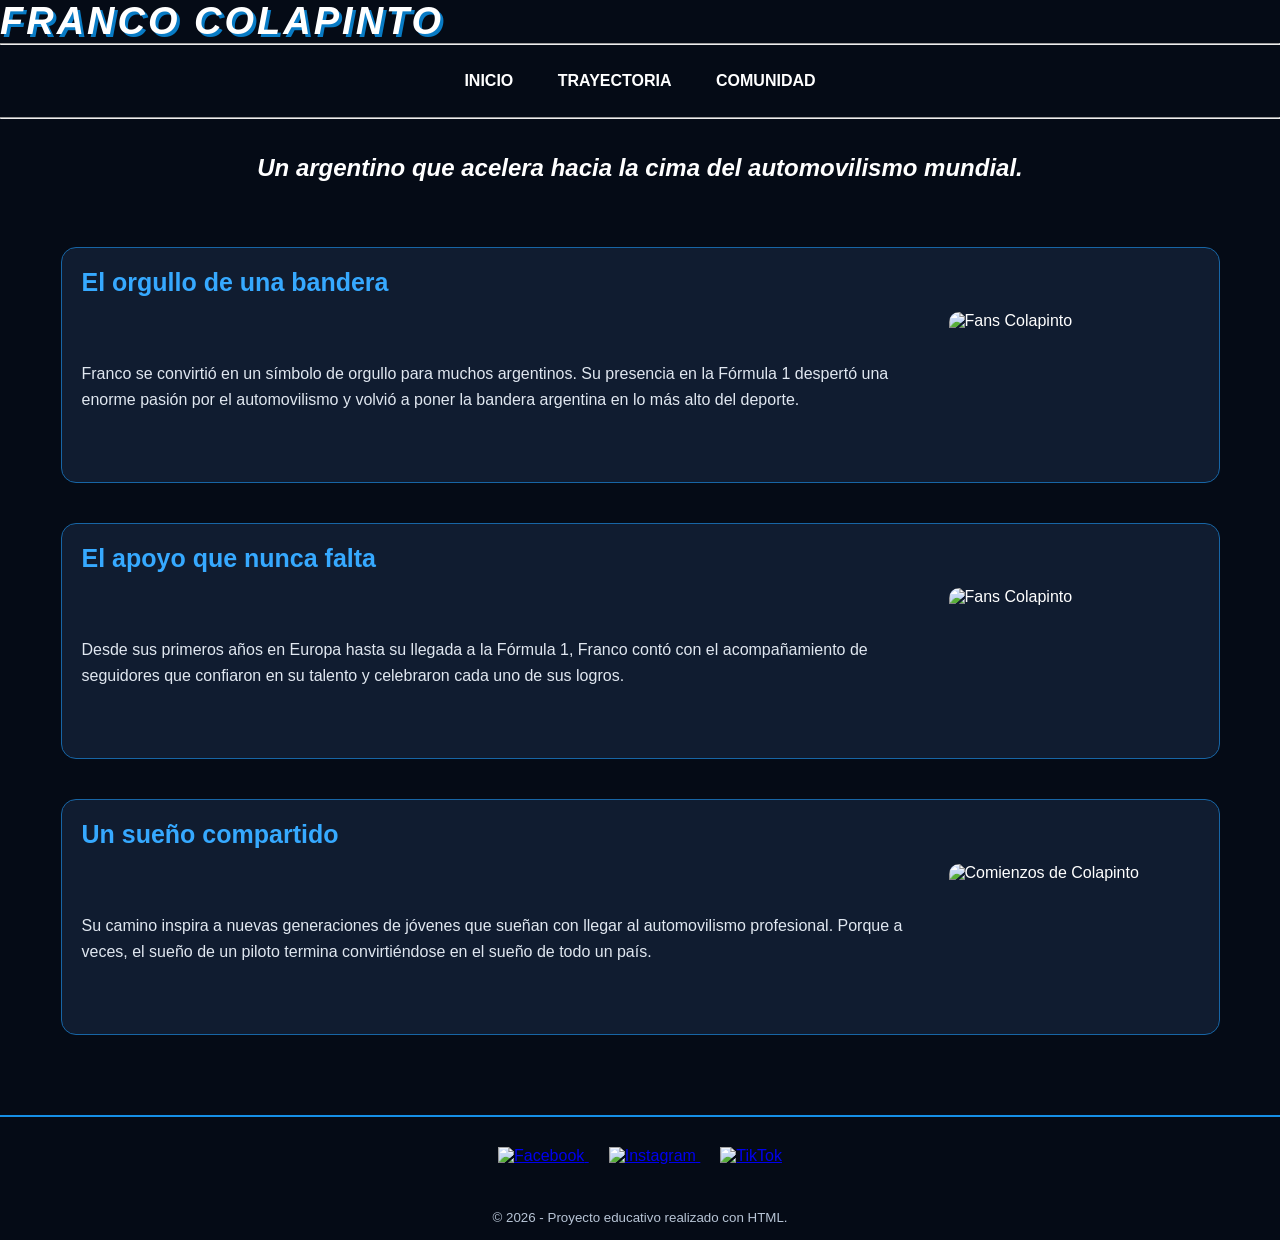
==== comunidad.html @ b726bd89 "Add files via upload" ====
<!doctype html>
<html lang="en">
  <head>
    <meta charset="UTF-8" />
    <meta http-equiv="X-UA-Compatible" content="IE=edge " />
    <meta name="viewport" content="width=device-width, initial-scale=1.0" />
    <title>FRANCO COLAPINTO</title>
    <meta name="author" content="Emmanuel Alu" />
    <meta
      name="description"
      content="Franco Colapinto como piloto de la F1 (2024/26)"
    />
    <meta
      name="keyboards"
      content="Franco Colapinto, Argentina, Formula 1, F1, Pilotos, Carreras, autos, monoplazas, motores, vehiculos"
    />

    <link rel="stylesheet" type="text/css" href="/style/style.css" />
    <link
      rel="shortcut icon"
      href="/styles/assets/favicon.ico"
      type="image/x-icon"
    />
  </head>
  <body>
    <header>
      <h1><a href="index.html">FRANCO COLAPINTO</a></h1>
      <hr />
      <nav>
        <ol>
          <li><a href="index.html">INICIO</a></li>
          <li><a href="trayectoria.html">TRAYECTORIA</a></li>
          <li><a href="comunidad.html">COMUNIDAD</a></li>
        </ol>
      </nav>
      <hr />
      <h2>Un argentino que acelera hacia la cima del automovilismo mundial.</h2>
    </header>

    <div class="container">
      <article>
        <section>
          <h2>El orgullo de una bandera</h2>
          <p>
            Franco se convirtió en un símbolo de orgullo para muchos argentinos.
            Su presencia en la Fórmula 1 despertó una enorme pasión por el
            automovilismo y volvió a poner la bandera argentina en lo más alto
            del deporte.
          </p>
          <img src="assets/images/fans01.png  " alt="Fans Colapinto" />
        </section>
        <br />
        <section>
          <h2>El apoyo que nunca falta</h2>
          <p>
            Desde sus primeros años en Europa hasta su llegada a la Fórmula 1,
            Franco contó con el acompañamiento de seguidores que confiaron en su
            talento y celebraron cada uno de sus logros.
          </p>
          <img src="assets/images/fans02.png" alt="Fans Colapinto" />
        </section>
        <br />
        <section>
          <h2>Un sueño compartido</h2>
          <p>
            Su camino inspira a nuevas generaciones de jóvenes que sueñan con
            llegar al automovilismo profesional. Porque a veces, el sueño de un
            piloto termina convirtiéndose en el sueño de todo un país.
          </p>
          <img src="assets/images/fans03.png" alt="Comienzos de Colapinto" />
        </section>
        <br />
      </article>
    </div>

    <footer>
      <a href="https://x.com/FranColapinto" target="_blank">
        <img src="assets/images/x.png" alt="Facebook" />
      </a>
      <a href="https://www.instagram.com/francolapinto/" target="_blank">
        <img src="assets/images/instagram.png" alt="Instagram" />
      </a>
      <a href="https://www.tiktok.com/@francolapinto" target="_blank">
        <img src="assets/images/tiktok.png" alt="TikTok" />
      </a>
    </footer>
    <small> © 2026 - Proyecto educativo realizado con HTML. </small>
  </body>
</html>
---- style/style.css ----
/* * {
  padding: 0%;
  margin: 0%;
}

h1 {
  text-align: center;
  background-color: black;
  color: aliceblue;
  padding: 20px;
}

h2 {
  font-style: italic;
  text-align: center;
  background-color: aliceblue;
  color: black;
  padding: 20px;
}

nav ol {
  background-color: aliceblue;
  width: 100%;
  list-style-type: none;
  text-align: center;
}

nav li {
  display: inline-flex;
}

nav a {
  text-decoration: none;
  color: black;
  padding: 10px;
  width: 150px;
}

nav li:hover {
  background-color: rgb(205, 228, 247);
}

img {
  width: 200px;
  height: 200px;
  border-radius: 50%;
  object-fit: cover;
}

.container {
  display: flex;
  margin: 60px;
}

article {
  width: 80%;
}

section {
  display: flex;
  align-items: center;
}

footer {
  width: 100%;
  height: 200%;
  background-color: aliceblue;
  color: black;
  margin-top: 40px;
}

footer p {
  text-align: center;
  padding: 20px;
}

footer a {
  margin: 0 8px;
}

footer a img {
  width: 25px;
  height: 25px;
}
 */

/* CONFIGURACIÓN GENERAL */

* {
  padding: 0;
  margin: 0;
  box-sizing: border-box;
}

body {
  background-color: #050b16;
  color: white;
  font-family: Arial, sans-serif;
}

/* ENCABEZADO */

header h1 {
  font-family: "Arial Black", Arial, sans-serif;
  font-size: 38px;
  font-weight: 900;
  font-style: italic;
  letter-spacing: 3px;
  text-transform: uppercase;
  color: white;
  text-shadow: 3px 3px 0 #087bc5;
}

h1 a {
  color: inherit;
  text-decoration: none;
}

header h2 {
  background-color: #050b16;
  color: white;
  padding: 35px 20px;
  font-size: 24px;
  font-style: italic;
  text-align: center;
}

/* MENÚ DE NAVEGACIÓN */

nav ol {
  background-color: #050b16;
  width: 100%;
  list-style-type: none;
  text-align: center;
  padding: 15px;
}

nav li {
  display: inline-flex;
}

nav a {
  text-decoration: none;
  color: white;
  padding: 12px 20px;
  font-weight: bold;
  transition: 0.3s;
}

nav li:hover {
  background-color: #12365a;
  border-radius: 5px;
}

nav a:hover {
  color: #36a9ff;
}

/* CONTENIDO PRINCIPAL */

.container {
  display: flex;
  justify-content: center;
  margin: 30px;
}

article {
  width: 95%;
}

/* SECCIONES DE TRAYECTORIA */

article section {
  display: flex;
  flex-wrap: wrap;
  align-items: center;
  background-color: #101c30;
  border: 1px solid #1765a5;
  border-radius: 15px;
  margin-bottom: 22px;
  padding: 20px;
  gap: 15px;
}

article section h2 {
  width: 100%;
  background-color: transparent;
  color: #36a9ff;
  text-align: left;
  font-size: 25px;
  padding: 0;
  font-style: normal;
}

article section p {
  flex: 1;
  min-width: 250px;
  font-size: 16px;
  line-height: 1.6;
  color: #e0e7f0;
}

article section img {
  width: 250px;
  height: 150px;
  border-radius: 10px;
  object-fit: cover;
}

/* LÍNEA DE TIEMPO */

article section:has(ul) {
  display: block;
}

article section ul {
  margin: 15px 25px;
  line-height: 2;
  color: #e0e7f0;
}

article section li strong {
  color: #36a9ff;
}

/* PIE DE PÁGINA */

footer {
  width: 100%;
  background-color: #050b16;
  color: white;
  margin-top: 40px;
  padding: 30px;
  text-align: center;
  border-top: 2px solid #168fe5;
}

footer a {
  margin: 0 10px;
}

footer a img {
  width: 28px;
  height: 28px;
  border-radius: 0;
  object-fit: contain;
}

small {
  display: block;
  text-align: center;
  padding: 15px;
  color: #b8c5d6;
}

/* ADAPTACIÓN PARA CELULARES */

@media (max-width: 650px) {
  header h1 {
    font-size: 23px;
    text-align: center;
  }

  nav a {
    padding: 10px;
    font-size: 12px;
    width: auto;
  }

  .container {
    margin: 15px;
  }

  article {
    width: 100%;
  }

  article section {
    flex-direction: column;
    align-items: stretch;
  }

  article section img {
    width: 100%;
    height: 180px;
  }

  .familia img {
    width: 100%;
  }

  article section h2 {
    font-size: 21px;
  }

  .familia h2 {
    font-size: 23px;
  }
}
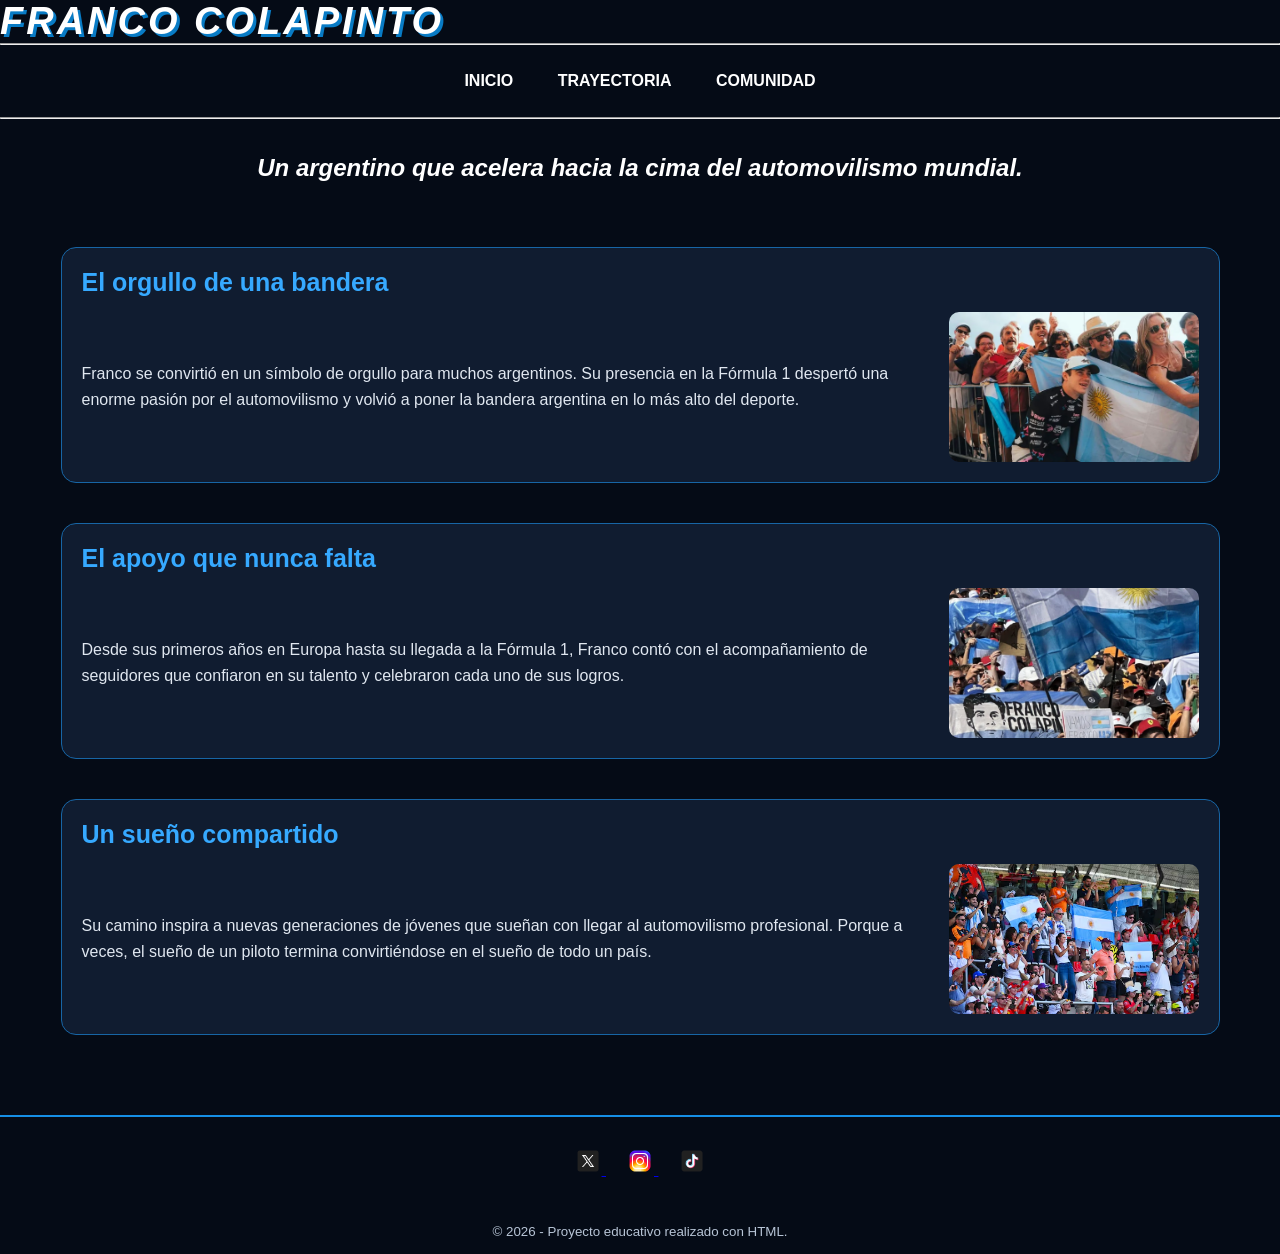
==== commit ccdaeca4: "Update comunidad.html" ====
--- a/comunidad.html
+++ b/comunidad.html
@@ -15,7 +15,7 @@
       content="Franco Colapinto, Argentina, Formula 1, F1, Pilotos, Carreras, autos, monoplazas, motores, vehiculos"
     />
 
-    <link rel="stylesheet" type="text/css" href="/style/style.css" />
+    <link rel="stylesheet" type="text/css" href="./style/style.css" />
     <link
       rel="shortcut icon"
       href="/styles/assets/favicon.ico"
--- a/style/style.css
+++ b/style/style.css
@@ -1,89 +1,3 @@
-/* * {
-  padding: 0%;
-  margin: 0%;
-}
-
-h1 {
-  text-align: center;
-  background-color: black;
-  color: aliceblue;
-  padding: 20px;
-}
-
-h2 {
-  font-style: italic;
-  text-align: center;
-  background-color: aliceblue;
-  color: black;
-  padding: 20px;
-}
-
-nav ol {
-  background-color: aliceblue;
-  width: 100%;
-  list-style-type: none;
-  text-align: center;
-}
-
-nav li {
-  display: inline-flex;
-}
-
-nav a {
-  text-decoration: none;
-  color: black;
-  padding: 10px;
-  width: 150px;
-}
-
-nav li:hover {
-  background-color: rgb(205, 228, 247);
-}
-
-img {
-  width: 200px;
-  height: 200px;
-  border-radius: 50%;
-  object-fit: cover;
-}
-
-.container {
-  display: flex;
-  margin: 60px;
-}
-
-article {
-  width: 80%;
-}
-
-section {
-  display: flex;
-  align-items: center;
-}
-
-footer {
-  width: 100%;
-  height: 200%;
-  background-color: aliceblue;
-  color: black;
-  margin-top: 40px;
-}
-
-footer p {
-  text-align: center;
-  padding: 20px;
-}
-
-footer a {
-  margin: 0 8px;
-}
-
-footer a img {
-  width: 25px;
-  height: 25px;
-}
- */
-
 /* CONFIGURACIÓN GENERAL */
 
 * {
